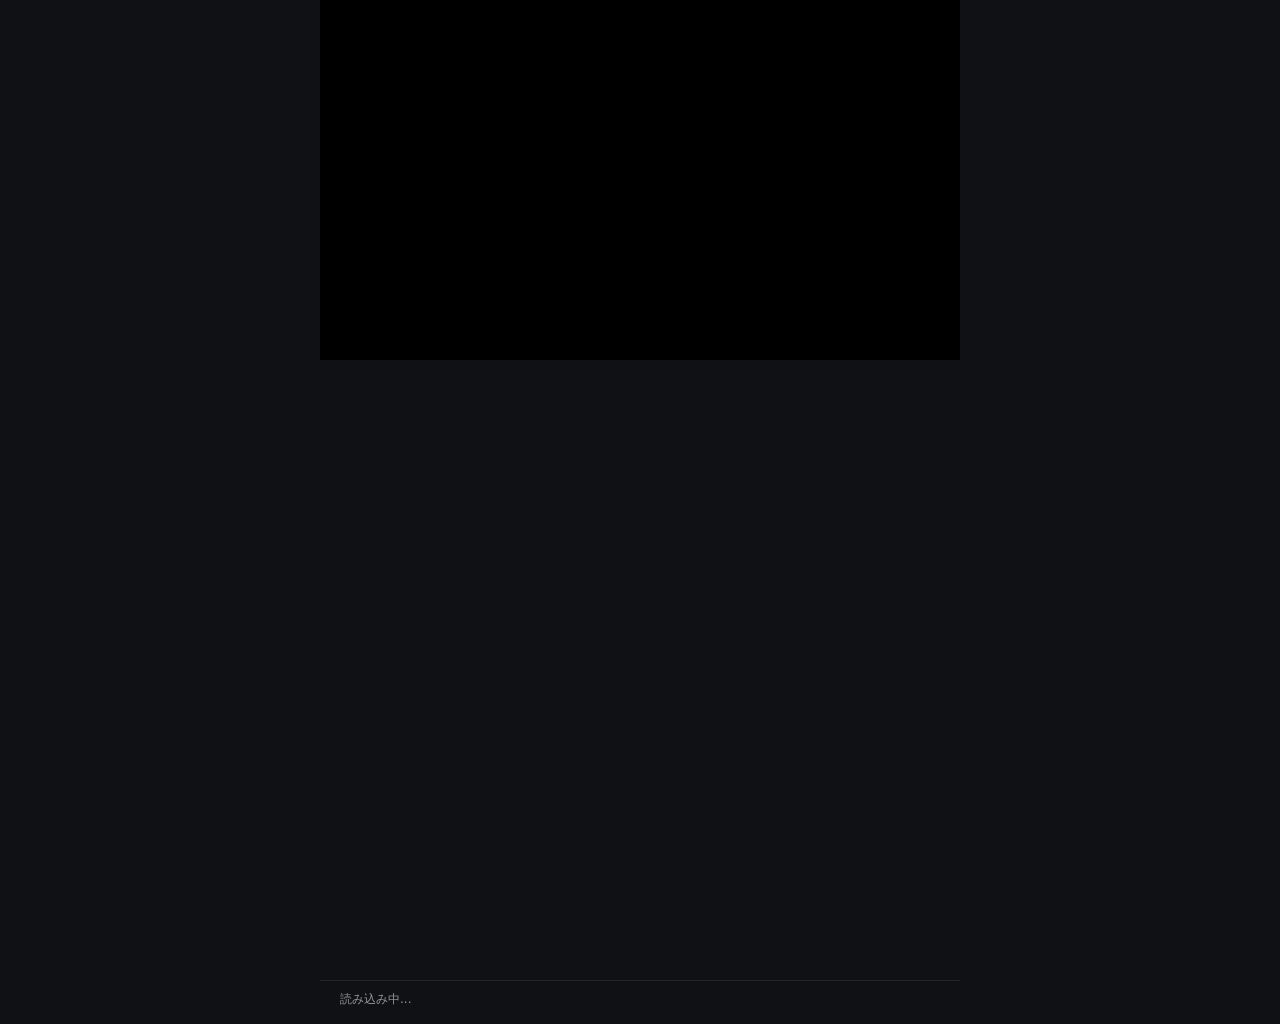
==== index.html @ e9386542 "Fix lyric scrolling" ====
<!DOCTYPE html>
<html lang="ja">
<head>
  <meta charset="UTF-8">
  <meta name="viewport" content="width=device-width, initial-scale=1.0">
  <title>re:Invent Reader</title>

  <style>
    * {
      box-sizing: border-box;
    }

    html,
    body {
      margin: 0;
      padding: 0;
      background: #101114;
      color: #ffffff;
      font-family:
        system-ui,
        -apple-system,
        BlinkMacSystemFont,
        "Segoe UI",
        sans-serif;
    }

    body {
      overflow-x: hidden;
    }

    .app {
      width: 100%;
      max-width: 640px;
      margin: 0 auto;
    }

    /* -------------------------
       YouTube
    ------------------------- */

    .video {
      width: 100%;
      aspect-ratio: 16 / 9;
      background: #000000;
      overflow: hidden;
    }

    #player {
      width: 100%;
      height: 100%;
    }

    /* -------------------------
       Lyrics
    ------------------------- */

    .lyrics {
      height: calc(100vh - 280px);
      min-height: 320px;

      overflow-y: auto;
      overflow-x: hidden;

      padding: 100px 20px;

      scroll-behavior: smooth;

      /*
       * ページそのもののスクロールを
       * 誘発しにくくする
       */
      overscroll-behavior: contain;

      /*
       * スマホでスクロールしたとき、
       * この領域を優先
       */
      touch-action: pan-y;
    }

    .line {
      display: block;

      width: 100%;

      margin: 0;
      padding: 14px 0;

      border: 0;
      outline: none;

      background: transparent;

      color: rgba(255, 255, 255, 0.28);

      text-align: left;

      font-size: 21px;
      line-height: 1.45;
      font-weight: 700;

      cursor: pointer;

      transition:
        color 0.2s ease,
        font-size 0.2s ease;
    }

    .line:hover {
      color: rgba(255, 255, 255, 0.55);
    }

    .line.near {
      color: rgba(255, 255, 255, 0.58);
    }

    .line.active {
      color: #ffffff;
      font-size: 29px;
    }

    /* -------------------------
       Status
    ------------------------- */

    .info {
      padding: 10px 20px 16px;

      border-top: 1px solid #24262b;

      color: #92959d;

      font-size: 12px;
    }

    /* -------------------------
       Smartphone
    ------------------------- */

    @media (max-width: 480px) {

      .lyrics {
        height: calc(100vh - 250px);
        min-height: 300px;

        padding: 100px 18px;
      }

      .line {
        font-size: 19px;
      }

      .line.active {
        font-size: 27px;
      }

      .info {
        padding-left: 18px;
        padding-right: 18px;
      }
    }
  </style>
</head>

<body>

  <div class="app">

    <!-- =========================
         YouTube Video
    ========================== -->

    <div class="video">
      <div id="player"></div>
    </div>


    <!-- =========================
         Lyrics
    ========================== -->

    <div id="lyrics" class="lyrics"></div>


    <!-- =========================
         Status
    ========================== -->

    <div id="info" class="info">
      読み込み中...
    </div>

  </div>


  <script>

    /* =========================================================
       Settings
    ========================================================= */

    const VIDEO_ID = "3Y1G9najGiI";


    /*
     * 仮のTranscript
     *
     * startだけを持つ。
     *
     * start = そのセンテンスの開始位置
     */

    const transcript = [

      {
        start: 32.4,
        text: "AWS is changing the way we build applications."
      },

      {
        start: 38.1,
        text: "And today, I'm excited to announce some major new capabilities."
      },

      {
        start: 44.9,
        text: "We're introducing a new generation of Amazon Bedrock models."
      },

      {
        start: 53.2,
        text: "These capabilities make it easier to build with generative AI."
      },

      {
        start: 61.8,
        text: "And this is just the beginning of what we can do together."
      },

      {
        start: 71.5,
        text: "Let me show you what this looks like in practice."
      }

    ];


    /* =========================================================
       Variables
    ========================================================= */

    let player = null;

    let currentIndex = -1;


    /* =========================================================
       現在再生中のセンテンスを取得
    ========================================================= */

    function getCurrentIndex(currentTime) {

      let index = 0;

      for (let i = 0; i < transcript.length; i++) {

        if (transcript[i].start <= currentTime) {
          index = i;
        } else {
          break;
        }

      }

      return index;
    }


    /* =========================================================
       センテンスを中央に表示する
       ★ ページ全体ではなくlyricsだけをスクロール
    ========================================================= */

    function centerLine(container, element) {

      if (!element) {
        return;
      }

      /*
       * containerの中で、
       * elementが中央になる位置を計算
       */

      const target =
        element.offsetTop -
        (container.clientHeight / 2) +
        (element.offsetHeight / 2);


      /*
       * スクロール可能な範囲を超えないようにする
       */

      const maxScroll =
        container.scrollHeight -
        container.clientHeight;


      const top =
        Math.max(
          0,
          Math.min(target, maxScroll)
        );


      /*
       * lyrics自身をスクロール
       *
       * scrollIntoView() は使わない。
       * これがページ全体が動く原因になるため。
       */

      container.scrollTo({
        top: top,
        behavior: "smooth"
      });

    }


    /* =========================================================
       Lyrics表示
    ========================================================= */

    function renderLyrics(index) {

      const container =
        document.getElementById("lyrics");


      /*
       * 一旦Lyricsを描画し直す
       */

      container.innerHTML = "";


      transcript.forEach((item, i) => {

        const button =
          document.createElement("button");


        button.type = "button";

        button.className = "line";


        /*
         * 現在のセンテンス
         */

        if (i === index) {

          button.classList.add("active");

        }


        /*
         * 現在の前後のセンテンス
         */

        else if (
          Math.abs(i - index) === 1
        ) {

          button.classList.add("near");

        }


        /*
         * 英文
         */

        button.textContent = item.text;


        /* -----------------------------------------------------
           センテンスクリック
        ----------------------------------------------------- */

        button.addEventListener("click", () => {

          if (!player) {
            return;
          }


          /*
           * そのセンテンスのstartへ戻る
           */

          player.seekTo(
            item.start,
            true
          );


          /*
           * 再生
           */

          player.playVideo();


          /*
           * 現在センテンスを更新
           */

          currentIndex = i;


          /*
           * 再描画
           */

          renderLyrics(i);

        });


        container.appendChild(button);

      });


      /*
       * 現在のセンテンスを取得
       */

      const active =
        container.querySelector(".active");


      /*
       * 現在センテンスを
       * Lyrics領域の中央へ
       */

      centerLine(
        container,
        active
      );


      /*
       * ステータス表示
       */

      document.getElementById("info").textContent =
        `Sentence ${index + 1} / ${transcript.length}`;

    }


    /* =========================================================
       YouTube API Ready
    ========================================================= */

    function onYouTubeIframeAPIReady() {

      player =
        new YT.Player(
          "player",
          {

            videoId: VIDEO_ID,

            playerVars: {

              /*
               * スマホのインライン再生
               */

              playsinline: 1,

              /*
               * 関連動画をなるべく限定
               */

              rel: 0

            },

            events: {

              onReady: () => {

                /*
                 * 最初のLyricsを表示
                 */

                currentIndex = 0;

                renderLyrics(0);


                /*
                 * 動画位置を定期的に確認
                 */

                setInterval(
                  updateCurrentSentence,
                  250
                );

              }

            }

          }
        );

    }


    /* =========================================================
       現在のセンテンスを更新
    ========================================================= */

    function updateCurrentSentence() {

      if (!player) {
        return;
      }


      /*
       * 再生中でなければ何もしない
       */

      if (
        player.getPlayerState() !==
        YT.PlayerState.PLAYING
      ) {

        return;

      }


      /*
       * YouTubeの現在位置
       */

      const currentTime =
        player.getCurrentTime();


      /*
       * 現在のセンテンス番号
       */

      const index =
        getCurrentIndex(currentTime);


      /*
       * センテンスが変わったときだけ
       * 再描画する
       */

      if (index !== currentIndex) {

        currentIndex = index;

        renderLyrics(index);

      }

    }


    /* =========================================================
       YouTube IFrame Player API読み込み
    ========================================================= */

    const script =
      document.createElement("script");


    script.src =
      "https://www.youtube.com/iframe_api";


    document.head.appendChild(script);

  </script>

</body>
</html>
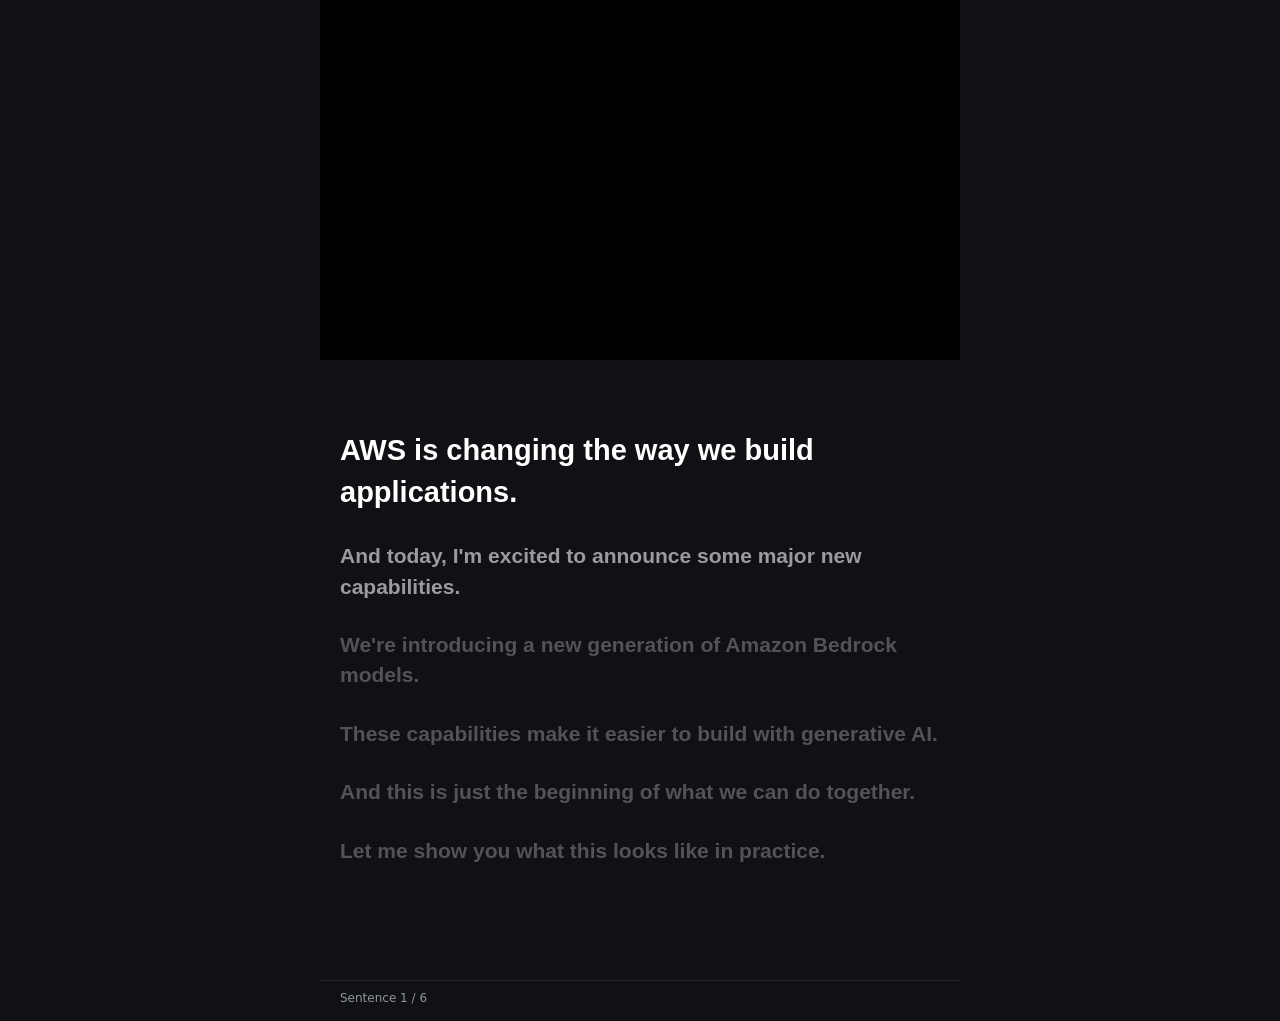
==== commit deb233bd: "Move transcript to external JSON" ====
--- a/index.html
+++ b/index.html
@@ -34,10 +34,6 @@
       margin: 0 auto;
     }
 
-    /* -------------------------
-       YouTube
-    ------------------------- */
-
     .video {
       width: 100%;
       aspect-ratio: 16 / 9;
@@ -50,57 +46,31 @@
       height: 100%;
     }
 
-    /* -------------------------
-       Lyrics
-    ------------------------- */
-
     .lyrics {
       height: calc(100vh - 280px);
       min-height: 320px;
-
       overflow-y: auto;
       overflow-x: hidden;
-
       padding: 100px 20px;
-
       scroll-behavior: smooth;
-
-      /*
-       * ページそのもののスクロールを
-       * 誘発しにくくする
-       */
       overscroll-behavior: contain;
-
-      /*
-       * スマホでスクロールしたとき、
-       * この領域を優先
-       */
       touch-action: pan-y;
     }
 
     .line {
       display: block;
-
       width: 100%;
-
       margin: 0;
       padding: 14px 0;
-
       border: 0;
       outline: none;
-
       background: transparent;
-
       color: rgba(255, 255, 255, 0.28);
-
       text-align: left;
-
       font-size: 21px;
       line-height: 1.45;
       font-weight: 700;
-
       cursor: pointer;
-
       transition:
         color 0.2s ease,
         font-size 0.2s ease;
@@ -119,30 +89,22 @@
       font-size: 29px;
     }
 
-    /* -------------------------
-       Status
-    ------------------------- */
-
     .info {
       padding: 10px 20px 16px;
-
       border-top: 1px solid #24262b;
-
       color: #92959d;
-
       font-size: 12px;
     }
 
-    /* -------------------------
-       Smartphone
-    ------------------------- */
+    .loading {
+      padding: 30px 20px;
+      color: #92959d;
+    }
 
     @media (max-width: 480px) {
-
       .lyrics {
         height: calc(100vh - 250px);
         min-height: 300px;
-
         padding: 100px 18px;
       }
 
@@ -166,25 +128,13 @@
 
   <div class="app">
 
-    <!-- =========================
-         YouTube Video
-    ========================== -->
-
     <div class="video">
       <div id="player"></div>
     </div>
 
-
-    <!-- =========================
-         Lyrics
-    ========================== -->
-
-    <div id="lyrics" class="lyrics"></div>
-
-
-    <!-- =========================
-         Status
-    ========================== -->
+    <div id="lyrics" class="lyrics">
+      <div class="loading">Transcriptを読み込んでいます...</div>
+    </div>
 
     <div id="info" class="info">
       読み込み中...
@@ -195,102 +145,113 @@
 
   <script>
 
-    /* =========================================================
-       Settings
-    ========================================================= */
-
     const VIDEO_ID = "3Y1G9najGiI";
 
-
-    /*
-     * 仮のTranscript
-     *
-     * startだけを持つ。
-     *
-     * start = そのセンテンスの開始位置
-     */
-
-    const transcript = [
-
-      {
-        start: 32.4,
-        text: "AWS is changing the way we build applications."
-      },
-
-      {
-        start: 38.1,
-        text: "And today, I'm excited to announce some major new capabilities."
-      },
-
-      {
-        start: 44.9,
-        text: "We're introducing a new generation of Amazon Bedrock models."
-      },
-
-      {
-        start: 53.2,
-        text: "These capabilities make it easier to build with generative AI."
-      },
-
-      {
-        start: 61.8,
-        text: "And this is just the beginning of what we can do together."
-      },
-
-      {
-        start: 71.5,
-        text: "Let me show you what this looks like in practice."
-      }
-
-    ];
-
-
-    /* =========================================================
-       Variables
-    ========================================================= */
-
+    let transcript = [];
     let player = null;
-
     let currentIndex = -1;
 
 
     /* =========================================================
-       現在再生中のセンテンスを取得
+       Transcript読み込み
+    ========================================================= */
+
+    async function loadTranscript() {
+
+      try {
+
+        const response =
+          await fetch("./transcript.json");
+
+        if (!response.ok) {
+          throw new Error(
+            `HTTP ${response.status}`
+          );
+        }
+
+        transcript =
+          await response.json();
+
+
+        if (!Array.isArray(transcript)) {
+          throw new Error(
+            "Transcript format is invalid."
+          );
+        }
+
+
+        if (transcript.length === 0) {
+          throw new Error(
+            "Transcript is empty."
+          );
+        }
+
+
+        renderLyrics(0);
+
+      } catch (error) {
+
+        console.error(error);
+
+        document.getElementById("lyrics").innerHTML =
+          `<div class="loading">
+            Transcriptの読み込みに失敗しました。
+          </div>`;
+
+        document.getElementById("info").textContent =
+          "Transcript error";
+
+      }
+
+    }
+
+
+    /* =========================================================
+       現在のセンテンスを取得
     ========================================================= */
 
     function getCurrentIndex(currentTime) {
 
       let index = 0;
 
-      for (let i = 0; i < transcript.length; i++) {
-
-        if (transcript[i].start <= currentTime) {
+      for (
+        let i = 0;
+        i < transcript.length;
+        i++
+      ) {
+
+        if (
+          transcript[i].start <= currentTime
+        ) {
+
           index = i;
+
         } else {
+
           break;
+
         }
 
       }
 
       return index;
-    }
-
-
-    /* =========================================================
-       センテンスを中央に表示する
-       ★ ページ全体ではなくlyricsだけをスクロール
-    ========================================================= */
-
-    function centerLine(container, element) {
+
+    }
+
+
+    /* =========================================================
+       Lyrics中央表示
+    ========================================================= */
+
+    function centerLine(
+      container,
+      element
+    ) {
 
       if (!element) {
         return;
       }
 
-      /*
-       * containerの中で、
-       * elementが中央になる位置を計算
-       */
 
       const target =
         element.offsetTop -
@@ -298,10 +259,6 @@
         (element.offsetHeight / 2);
 
 
-      /*
-       * スクロール可能な範囲を超えないようにする
-       */
-
       const maxScroll =
         container.scrollHeight -
         container.clientHeight;
@@ -310,27 +267,26 @@
       const top =
         Math.max(
           0,
-          Math.min(target, maxScroll)
+          Math.min(
+            target,
+            maxScroll
+          )
         );
 
 
-      /*
-       * lyrics自身をスクロール
-       *
-       * scrollIntoView() は使わない。
-       * これがページ全体が動く原因になるため。
-       */
-
       container.scrollTo({
+
         top: top,
+
         behavior: "smooth"
+
       });
 
     }
 
 
     /* =========================================================
-       Lyrics表示
+       Lyrics描画
     ========================================================= */
 
     function renderLyrics(index) {
@@ -339,116 +295,82 @@
         document.getElementById("lyrics");
 
 
-      /*
-       * 一旦Lyricsを描画し直す
-       */
-
       container.innerHTML = "";
 
 
-      transcript.forEach((item, i) => {
-
-        const button =
-          document.createElement("button");
-
-
-        button.type = "button";
-
-        button.className = "line";
-
-
-        /*
-         * 現在のセンテンス
-         */
-
-        if (i === index) {
-
-          button.classList.add("active");
+      transcript.forEach(
+        (item, i) => {
+
+          const button =
+            document.createElement("button");
+
+
+          button.type = "button";
+
+          button.className = "line";
+
+
+          if (i === index) {
+
+            button.classList.add(
+              "active"
+            );
+
+          }
+
+          else if (
+            Math.abs(i - index) === 1
+          ) {
+
+            button.classList.add(
+              "near"
+            );
+
+          }
+
+
+          button.textContent =
+            item.text;
+
+
+          button.addEventListener(
+            "click",
+            () => {
+
+              if (!player) {
+                return;
+              }
+
+
+              player.seekTo(
+                item.start,
+                true
+              );
+
+
+              player.playVideo();
+
+
+              currentIndex = i;
+
+
+              renderLyrics(i);
+
+            }
+          );
+
+
+          container.appendChild(button);
 
         }
-
-
-        /*
-         * 現在の前後のセンテンス
-         */
-
-        else if (
-          Math.abs(i - index) === 1
-        ) {
-
-          button.classList.add("near");
-
-        }
-
-
-        /*
-         * 英文
-         */
-
-        button.textContent = item.text;
-
-
-        /* -----------------------------------------------------
-           センテンスクリック
-        ----------------------------------------------------- */
-
-        button.addEventListener("click", () => {
-
-          if (!player) {
-            return;
-          }
-
-
-          /*
-           * そのセンテンスのstartへ戻る
-           */
-
-          player.seekTo(
-            item.start,
-            true
-          );
-
-
-          /*
-           * 再生
-           */
-
-          player.playVideo();
-
-
-          /*
-           * 現在センテンスを更新
-           */
-
-          currentIndex = i;
-
-
-          /*
-           * 再描画
-           */
-
-          renderLyrics(i);
-
-        });
-
-
-        container.appendChild(button);
-
-      });
-
-
-      /*
-       * 現在のセンテンスを取得
-       */
+      );
+
 
       const active =
-        container.querySelector(".active");
-
-
-      /*
-       * 現在センテンスを
-       * Lyrics領域の中央へ
-       */
+        container.querySelector(
+          ".active"
+        );
+
 
       centerLine(
         container,
@@ -456,11 +378,9 @@
       );
 
 
-      /*
-       * ステータス表示
-       */
-
-      document.getElementById("info").textContent =
+      document.getElementById(
+        "info"
+      ).textContent =
         `Sentence ${index + 1} / ${transcript.length}`;
 
     }
@@ -481,16 +401,8 @@
 
             playerVars: {
 
-              /*
-               * スマホのインライン再生
-               */
-
               playsinline: 1,
 
-              /*
-               * 関連動画をなるべく限定
-               */
-
               rel: 0
 
             },
@@ -499,18 +411,16 @@
 
               onReady: () => {
 
-                /*
-                 * 最初のLyricsを表示
-                 */
-
-                currentIndex = 0;
-
-                renderLyrics(0);
-
-
-                /*
-                 * 動画位置を定期的に確認
-                 */
+                if (
+                  transcript.length > 0
+                ) {
+
+                  currentIndex = 0;
+
+                  renderLyrics(0);
+
+                }
+
 
                 setInterval(
                   updateCurrentSentence,
@@ -528,7 +438,7 @@
 
 
     /* =========================================================
-       現在のセンテンスを更新
+       現在センテンス更新
     ========================================================= */
 
     function updateCurrentSentence() {
@@ -537,10 +447,6 @@
         return;
       }
 
-
-      /*
-       * 再生中でなければ何もしない
-       */
 
       if (
         player.getPlayerState() !==
@@ -552,28 +458,28 @@
       }
 
 
-      /*
-       * YouTubeの現在位置
-       */
+      if (
+        transcript.length === 0
+      ) {
+
+        return;
+
+      }
+
 
       const currentTime =
         player.getCurrentTime();
 
 
-      /*
-       * 現在のセンテンス番号
-       */
-
       const index =
-        getCurrentIndex(currentTime);
-
-
-      /*
-       * センテンスが変わったときだけ
-       * 再描画する
-       */
-
-      if (index !== currentIndex) {
+        getCurrentIndex(
+          currentTime
+        );
+
+
+      if (
+        index !== currentIndex
+      ) {
 
         currentIndex = index;
 
@@ -585,18 +491,29 @@
 
 
     /* =========================================================
-       YouTube IFrame Player API読み込み
+       初期化
+    ========================================================= */
+
+    loadTranscript();
+
+
+    /* =========================================================
+       YouTube IFrame API
     ========================================================= */
 
     const script =
-      document.createElement("script");
+      document.createElement(
+        "script"
+      );
 
 
     script.src =
       "https://www.youtube.com/iframe_api";
 
 
-    document.head.appendChild(script);
+    document.head.appendChild(
+      script
+    );
 
   </script>
 
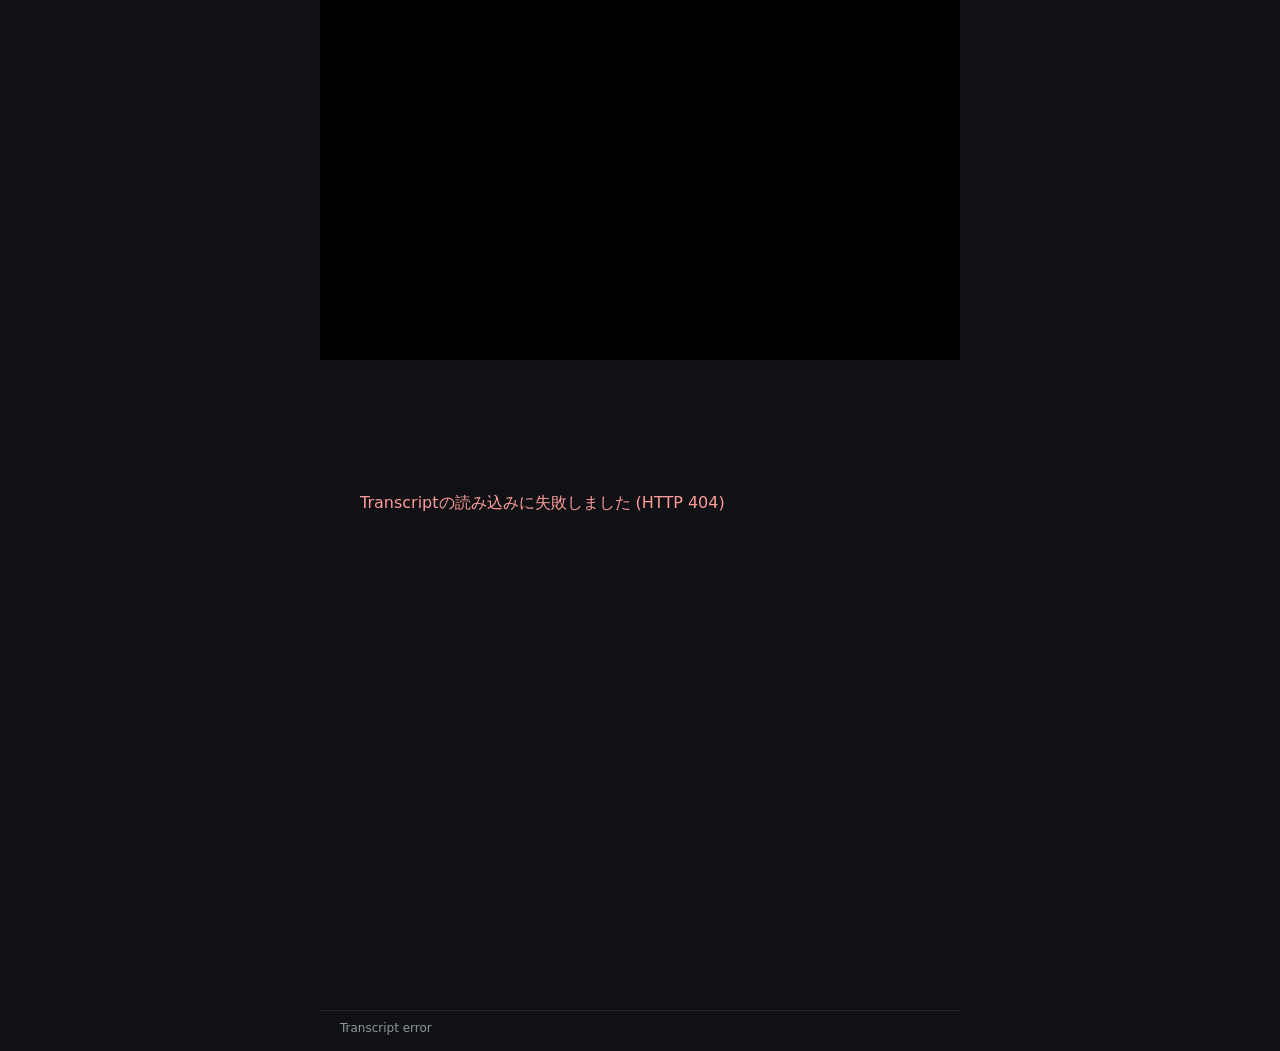
==== commit 2dd0d772: "Hide YouTube controls" ====
--- a/index.html
+++ b/index.html
@@ -6,27 +6,17 @@
   <title>re:Invent Reader</title>
 
   <style>
-    * {
-      box-sizing: border-box;
-    }
-
-    html,
-    body {
+    * { box-sizing: border-box; }
+
+    html, body {
       margin: 0;
       padding: 0;
       background: #101114;
-      color: #ffffff;
-      font-family:
-        system-ui,
-        -apple-system,
-        BlinkMacSystemFont,
-        "Segoe UI",
-        sans-serif;
-    }
-
-    body {
-      overflow-x: hidden;
-    }
+      color: #fff;
+      font-family: system-ui, -apple-system, BlinkMacSystemFont, "Segoe UI", sans-serif;
+    }
+
+    body { overflow-x: hidden; }
 
     .app {
       width: 100%;
@@ -37,7 +27,7 @@
     .video {
       width: 100%;
       aspect-ratio: 16 / 9;
-      background: #000000;
+      background: #000;
       overflow: hidden;
     }
 
@@ -47,7 +37,7 @@
     }
 
     .lyrics {
-      height: calc(100vh - 280px);
+      height: calc(100vh - 250px);
       min-height: 320px;
       overflow-y: auto;
       overflow-x: hidden;
@@ -67,17 +57,11 @@
       background: transparent;
       color: rgba(255, 255, 255, 0.28);
       text-align: left;
-      font-size: 21px;
+      font-size: 20px;
       line-height: 1.45;
       font-weight: 700;
       cursor: pointer;
-      transition:
-        color 0.2s ease,
-        font-size 0.2s ease;
-    }
-
-    .line:hover {
-      color: rgba(255, 255, 255, 0.55);
+      transition: color .2s ease, font-size .2s ease;
     }
 
     .line.near {
@@ -85,7 +69,7 @@
     }
 
     .line.active {
-      color: #ffffff;
+      color: #fff;
       font-size: 29px;
     }
 
@@ -96,25 +80,24 @@
       font-size: 12px;
     }
 
-    .loading {
+    .loading,
+    .error {
       padding: 30px 20px;
       color: #92959d;
-    }
+      line-height: 1.6;
+    }
+
+    .error { color: #ff9b9b; }
 
     @media (max-width: 480px) {
       .lyrics {
-        height: calc(100vh - 250px);
+        height: calc(100vh - 220px);
         min-height: 300px;
         padding: 100px 18px;
       }
 
-      .line {
-        font-size: 19px;
-      }
-
-      .line.active {
-        font-size: 27px;
-      }
+      .line { font-size: 19px; }
+      .line.active { font-size: 27px; }
 
       .info {
         padding-left: 18px;
@@ -125,9 +108,7 @@
 </head>
 
 <body>
-
   <div class="app">
-
     <div class="video">
       <div id="player"></div>
     </div>
@@ -139,383 +120,276 @@
     <div id="info" class="info">
       読み込み中...
     </div>
-
   </div>
 
-
   <script>
-
     const VIDEO_ID = "3Y1G9najGiI";
+    const VTT_URL = "./transcript.vtt";
 
     let transcript = [];
     let player = null;
     let currentIndex = -1;
-
-
-    /* =========================================================
-       Transcript読み込み
-    ========================================================= */
+    let updateTimer = null;
+
+    function vttTimeToSeconds(value) {
+      const parts = value.trim().split(":").map(Number);
+
+      if (parts.some(Number.isNaN)) {
+        return NaN;
+      }
+
+      if (parts.length === 3) {
+        return parts[0] * 3600 + parts[1] * 60 + parts[2];
+      }
+
+      if (parts.length === 2) {
+        return parts[0] * 60 + parts[1];
+      }
+
+      return NaN;
+    }
+
+    function decodeVttText(text) {
+      const temp = document.createElement("div");
+      temp.innerHTML = text;
+      return (temp.textContent || temp.innerText || "")
+        .replace(/\s+/g, " ")
+        .trim();
+    }
+
+    function parseVTT(vttText) {
+      const blocks = vttText
+        .replace(/\r\n/g, "\n")
+        .replace(/\r/g, "\n")
+        .split(/\n{2,}/);
+
+      const cues = [];
+
+      for (const block of blocks) {
+        const lines = block
+          .split("\n")
+          .map(line => line.trim())
+          .filter(Boolean);
+
+        const timeIndex = lines.findIndex(line => line.includes("-->"));
+
+        if (timeIndex === -1) {
+          continue;
+        }
+
+        const timeParts = lines[timeIndex].split(/\s+-->\s+/);
+
+        if (timeParts.length < 2) {
+          continue;
+        }
+
+        const start = vttTimeToSeconds(timeParts[0]);
+        const end = vttTimeToSeconds(timeParts[1].split(/\s+/)[0]);
+
+        if (!Number.isFinite(start) || !Number.isFinite(end)) {
+          continue;
+        }
+
+        const cueText = lines
+          .slice(timeIndex + 1)
+          .join(" ")
+          .trim();
+
+        if (!cueText) {
+          continue;
+        }
+
+        cues.push({
+          start,
+          end,
+          text: decodeVttText(cueText)
+        });
+      }
+
+      return cues.sort((a, b) => a.start - b.start);
+    }
 
     async function loadTranscript() {
-
       try {
-
-        const response =
-          await fetch("./transcript.json");
+        const response = await fetch(VTT_URL, { cache: "no-store" });
 
         if (!response.ok) {
-          throw new Error(
-            `HTTP ${response.status}`
-          );
-        }
-
-        transcript =
-          await response.json();
-
-
-        if (!Array.isArray(transcript)) {
-          throw new Error(
-            "Transcript format is invalid."
-          );
-        }
-
+          throw new Error(`Transcriptの読み込みに失敗しました (HTTP ${response.status})`);
+        }
+
+        const vttText = await response.text();
+        transcript = parseVTT(vttText);
 
         if (transcript.length === 0) {
-          throw new Error(
-            "Transcript is empty."
-          );
-        }
-
-
+          throw new Error("VTTから字幕を読み取れませんでした。");
+        }
+
+        currentIndex = 0;
         renderLyrics(0);
-
       } catch (error) {
-
         console.error(error);
 
         document.getElementById("lyrics").innerHTML =
-          `<div class="loading">
-            Transcriptの読み込みに失敗しました。
-          </div>`;
-
-        document.getElementById("info").textContent =
-          "Transcript error";
-
-      }
-
-    }
-
-
-    /* =========================================================
-       現在のセンテンスを取得
-    ========================================================= */
+          `<div class="error">${escapeHtml(error.message)}</div>`;
+
+        document.getElementById("info").textContent = "Transcript error";
+      }
+    }
+
+    function escapeHtml(value) {
+      return String(value)
+        .replaceAll("&", "&amp;")
+        .replaceAll("<", "&lt;")
+        .replaceAll(">", "&gt;")
+        .replaceAll('"', "&quot;")
+        .replaceAll("'", "&#039;");
+    }
 
     function getCurrentIndex(currentTime) {
-
-      let index = 0;
-
-      for (
-        let i = 0;
-        i < transcript.length;
-        i++
-      ) {
-
-        if (
-          transcript[i].start <= currentTime
-        ) {
-
-          index = i;
-
+      if (transcript.length === 0) {
+        return -1;
+      }
+
+      let left = 0;
+      let right = transcript.length - 1;
+      let answer = 0;
+
+      while (left <= right) {
+        const mid = Math.floor((left + right) / 2);
+
+        if (transcript[mid].start <= currentTime) {
+          answer = mid;
+          left = mid + 1;
         } else {
-
-          break;
-
-        }
-
-      }
-
-      return index;
-
-    }
-
-
-    /* =========================================================
-       Lyrics中央表示
-    ========================================================= */
-
-    function centerLine(
-      container,
-      element
-    ) {
-
+          right = mid - 1;
+        }
+      }
+
+      return answer;
+    }
+
+    function centerLine(container, element) {
       if (!element) {
         return;
       }
-
 
       const target =
         element.offsetTop -
         (container.clientHeight / 2) +
         (element.offsetHeight / 2);
 
-
       const maxScroll =
-        container.scrollHeight -
-        container.clientHeight;
-
-
-      const top =
-        Math.max(
-          0,
-          Math.min(
-            target,
-            maxScroll
-          )
-        );
-
+        Math.max(0, container.scrollHeight - container.clientHeight);
+
+      const top = Math.max(0, Math.min(target, maxScroll));
 
       container.scrollTo({
-
-        top: top,
-
+        top,
         behavior: "smooth"
-
       });
-
-    }
-
-
-    /* =========================================================
-       Lyrics描画
-    ========================================================= */
+    }
 
     function renderLyrics(index) {
-
-      const container =
-        document.getElementById("lyrics");
-
-
+      const container = document.getElementById("lyrics");
       container.innerHTML = "";
 
-
-      transcript.forEach(
-        (item, i) => {
-
-          const button =
-            document.createElement("button");
-
-
-          button.type = "button";
-
-          button.className = "line";
-
-
-          if (i === index) {
-
-            button.classList.add(
-              "active"
-            );
-
+      transcript.forEach((item, i) => {
+        const button = document.createElement("button");
+
+        button.type = "button";
+        button.className = "line";
+
+        if (i === index) {
+          button.classList.add("active");
+        } else if (Math.abs(i - index) === 1) {
+          button.classList.add("near");
+        }
+
+        button.textContent = item.text;
+
+        button.addEventListener("click", () => {
+          if (!player) {
+            return;
           }
 
-          else if (
-            Math.abs(i - index) === 1
-          ) {
-
-            button.classList.add(
-              "near"
-            );
-
+          player.seekTo(item.start, true);
+
+          currentIndex = i;
+          renderLyrics(i);
+        });
+
+        container.appendChild(button);
+      });
+
+      centerLine(container, container.querySelector(".active"));
+
+      const activeItem = transcript[index];
+
+      document.getElementById("info").textContent =
+        activeItem
+          ? `Cue ${index + 1} / ${transcript.length} · ${formatTime(activeItem.start)}`
+          : `Cue 0 / ${transcript.length}`;
+    }
+
+    function formatTime(seconds) {
+      const total = Math.max(0, Math.floor(seconds));
+      const hours = Math.floor(total / 3600);
+      const minutes = Math.floor((total % 3600) / 60);
+      const secs = total % 60;
+
+      if (hours > 0) {
+        return `${String(hours).padStart(2, "0")}:${String(minutes).padStart(2, "0")}:${String(secs).padStart(2, "0")}`;
+      }
+
+      return `${String(minutes).padStart(2, "0")}:${String(secs).padStart(2, "0")}`;
+    }
+
+    function updateCurrentCue() {
+      if (!player || transcript.length === 0) {
+        return;
+      }
+
+      if (player.getPlayerState() !== YT.PlayerState.PLAYING) {
+        return;
+      }
+
+      const currentTime = player.getCurrentTime();
+      const index = getCurrentIndex(currentTime);
+
+      if (index !== currentIndex && index >= 0) {
+        currentIndex = index;
+        renderLyrics(index);
+      }
+    }
+
+    function onYouTubeIframeAPIReady() {
+      player = new YT.Player("player", {
+        videoId: VIDEO_ID,
+        playerVars: {
+          playsinline: 1,
+          controls: 0,
+          rel: 0
+        },
+        events: {
+          onReady: () => {
+            if (transcript.length > 0) {
+              currentIndex = 0;
+              renderLyrics(0);
+            }
+
+            if (!updateTimer) {
+              updateTimer = setInterval(updateCurrentCue, 250);
+            }
           }
-
-
-          button.textContent =
-            item.text;
-
-
-          button.addEventListener(
-            "click",
-            () => {
-
-              if (!player) {
-                return;
-              }
-
-
-              player.seekTo(
-                item.start,
-                true
-              );
-
-
-              player.playVideo();
-
-
-              currentIndex = i;
-
-
-              renderLyrics(i);
-
-            }
-          );
-
-
-          container.appendChild(button);
-
-        }
-      );
-
-
-      const active =
-        container.querySelector(
-          ".active"
-        );
-
-
-      centerLine(
-        container,
-        active
-      );
-
-
-      document.getElementById(
-        "info"
-      ).textContent =
-        `Sentence ${index + 1} / ${transcript.length}`;
-
-    }
-
-
-    /* =========================================================
-       YouTube API Ready
-    ========================================================= */
-
-    function onYouTubeIframeAPIReady() {
-
-      player =
-        new YT.Player(
-          "player",
-          {
-
-            videoId: VIDEO_ID,
-
-            playerVars: {
-
-              playsinline: 1,
-
-              rel: 0
-
-            },
-
-            events: {
-
-              onReady: () => {
-
-                if (
-                  transcript.length > 0
-                ) {
-
-                  currentIndex = 0;
-
-                  renderLyrics(0);
-
-                }
-
-
-                setInterval(
-                  updateCurrentSentence,
-                  250
-                );
-
-              }
-
-            }
-
-          }
-        );
-
-    }
-
-
-    /* =========================================================
-       現在センテンス更新
-    ========================================================= */
-
-    function updateCurrentSentence() {
-
-      if (!player) {
-        return;
-      }
-
-
-      if (
-        player.getPlayerState() !==
-        YT.PlayerState.PLAYING
-      ) {
-
-        return;
-
-      }
-
-
-      if (
-        transcript.length === 0
-      ) {
-
-        return;
-
-      }
-
-
-      const currentTime =
-        player.getCurrentTime();
-
-
-      const index =
-        getCurrentIndex(
-          currentTime
-        );
-
-
-      if (
-        index !== currentIndex
-      ) {
-
-        currentIndex = index;
-
-        renderLyrics(index);
-
-      }
-
-    }
-
-
-    /* =========================================================
-       初期化
-    ========================================================= */
+        }
+      });
+    }
 
     loadTranscript();
 
-
-    /* =========================================================
-       YouTube IFrame API
-    ========================================================= */
-
-    const script =
-      document.createElement(
-        "script"
-      );
-
-
-    script.src =
-      "https://www.youtube.com/iframe_api";
-
-
-    document.head.appendChild(
-      script
-    );
-
+    const script = document.createElement("script");
+    script.src = "https://www.youtube.com/iframe_api";
+    document.head.appendChild(script);
   </script>
-
 </body>
-</html>+</html>
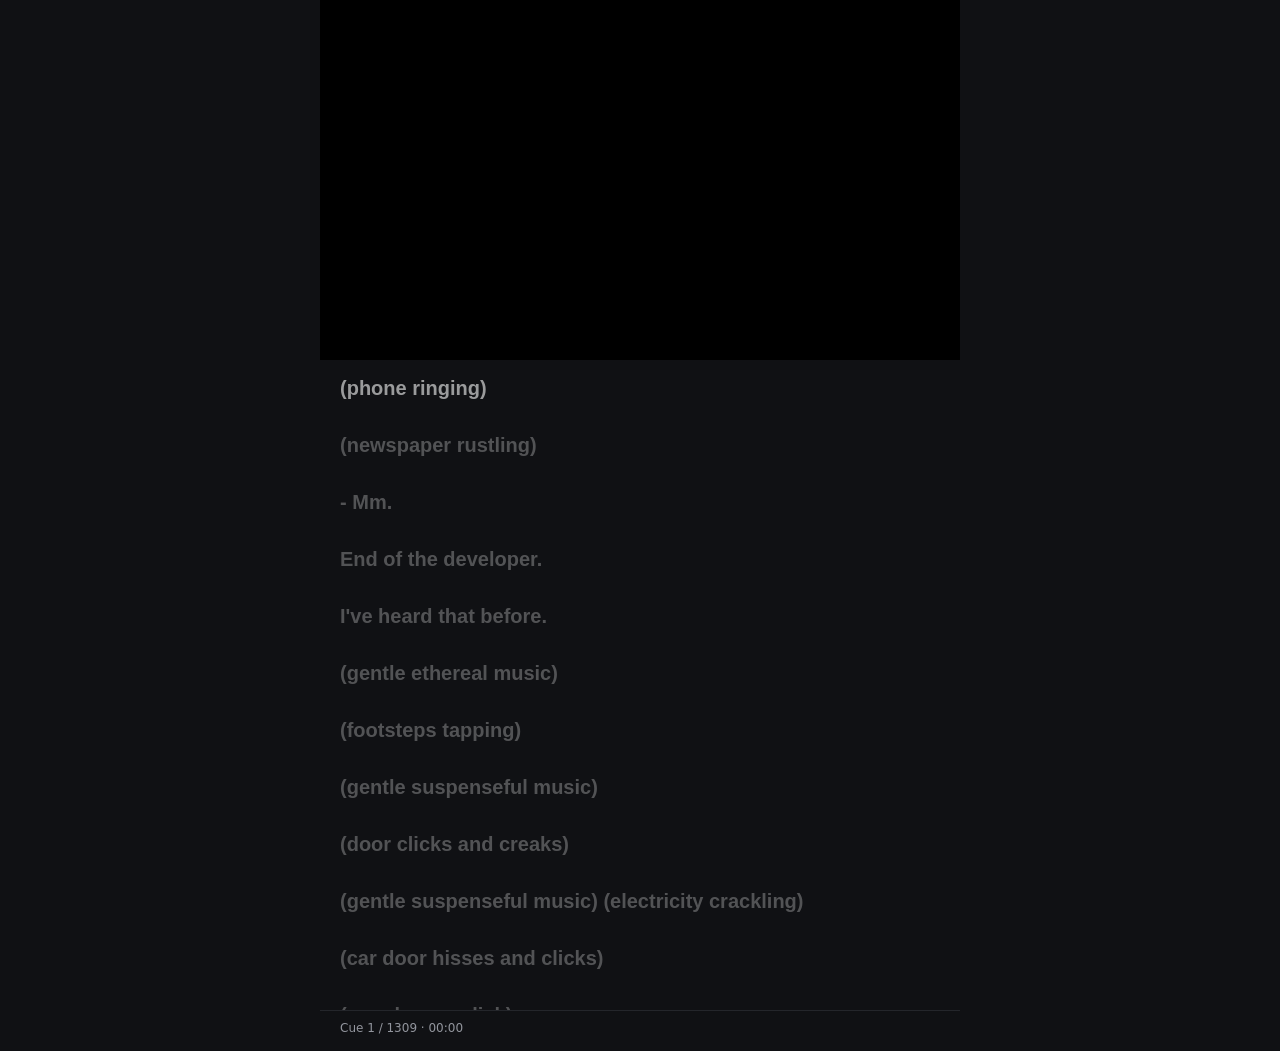
==== commit c90dc9a7: "Load transcript from JSON" ====
--- a/index.html
+++ b/index.html
@@ -124,7 +124,7 @@
 
   <script>
     const VIDEO_ID = "3Y1G9najGiI";
-    const VTT_URL = "./transcript.vtt";
+    const TRANSCRIPT_URL = "./transcript.json";
 
     let transcript = [];
     let player = null;
@@ -211,17 +211,33 @@
 
     async function loadTranscript() {
       try {
-        const response = await fetch(VTT_URL, { cache: "no-store" });
+        const response = await fetch(TRANSCRIPT_URL, { cache: "no-store" });
 
         if (!response.ok) {
           throw new Error(`Transcriptの読み込みに失敗しました (HTTP ${response.status})`);
         }
 
-        const vttText = await response.text();
-        transcript = parseVTT(vttText);
+        transcript = await response.json();
+
+        if (!Array.isArray(transcript) || transcript.length === 0) {
+          throw new Error("JSONから字幕を読み取れませんでした。");
+        }
+
+        transcript = transcript
+          .filter(item =>
+            item &&
+            Number.isFinite(Number(item.start)) &&
+            typeof item.text === "string" &&
+            item.text.trim() !== ""
+          )
+          .map(item => ({
+            start: Number(item.start),
+            text: item.text.trim()
+          }))
+          .sort((a, b) => a.start - b.start);
 
         if (transcript.length === 0) {
-          throw new Error("VTTから字幕を読み取れませんでした。");
+          throw new Error("有効な字幕データがありません。");
         }
 
         currentIndex = 0;
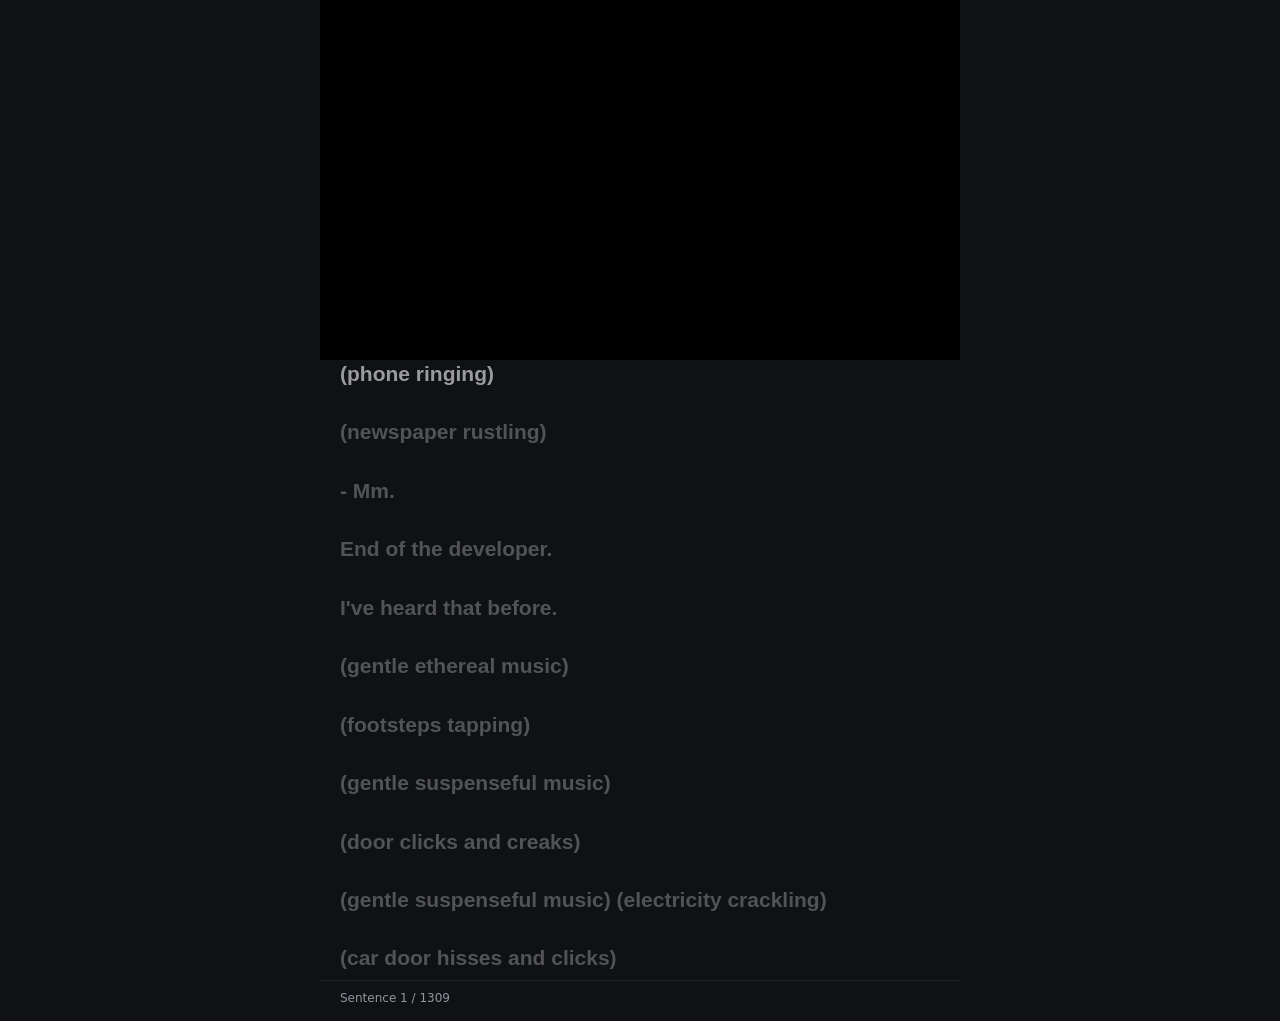
==== commit 938a75ec: "Restore YouTube controls" ====
--- a/index.html
+++ b/index.html
@@ -6,17 +6,27 @@
   <title>re:Invent Reader</title>
 
   <style>
-    * { box-sizing: border-box; }
-
-    html, body {
+    * {
+      box-sizing: border-box;
+    }
+
+    html,
+    body {
       margin: 0;
       padding: 0;
       background: #101114;
-      color: #fff;
-      font-family: system-ui, -apple-system, BlinkMacSystemFont, "Segoe UI", sans-serif;
-    }
-
-    body { overflow-x: hidden; }
+      color: #ffffff;
+      font-family:
+        system-ui,
+        -apple-system,
+        BlinkMacSystemFont,
+        "Segoe UI",
+        sans-serif;
+    }
+
+    body {
+      overflow-x: hidden;
+    }
 
     .app {
       width: 100%;
@@ -24,10 +34,12 @@
       margin: 0 auto;
     }
 
+    /* YouTube */
+
     .video {
       width: 100%;
       aspect-ratio: 16 / 9;
-      background: #000;
+      background: #000000;
       overflow: hidden;
     }
 
@@ -36,12 +48,17 @@
       height: 100%;
     }
 
+    /* Lyrics */
+
     .lyrics {
-      height: calc(100vh - 250px);
+      height: calc(100vh - 280px);
       min-height: 320px;
+
       overflow-y: auto;
       overflow-x: hidden;
+
       padding: 100px 20px;
+
       scroll-behavior: smooth;
       overscroll-behavior: contain;
       touch-action: pan-y;
@@ -52,16 +69,29 @@
       width: 100%;
       margin: 0;
       padding: 14px 0;
+
       border: 0;
       outline: none;
+
       background: transparent;
+
       color: rgba(255, 255, 255, 0.28);
+
       text-align: left;
-      font-size: 20px;
+
+      font-size: 21px;
       line-height: 1.45;
       font-weight: 700;
+
       cursor: pointer;
-      transition: color .2s ease, font-size .2s ease;
+
+      transition:
+        color 0.2s ease,
+        font-size 0.2s ease;
+    }
+
+    .line:hover {
+      color: rgba(255, 255, 255, 0.55);
     }
 
     .line.near {
@@ -69,35 +99,43 @@
     }
 
     .line.active {
-      color: #fff;
+      color: #ffffff;
       font-size: 29px;
     }
+
+    /* Status */
 
     .info {
       padding: 10px 20px 16px;
+
       border-top: 1px solid #24262b;
+
       color: #92959d;
+
       font-size: 12px;
     }
 
-    .loading,
-    .error {
+    .loading {
       padding: 30px 20px;
       color: #92959d;
-      line-height: 1.6;
-    }
-
-    .error { color: #ff9b9b; }
+    }
+
+    /* Smartphone */
 
     @media (max-width: 480px) {
       .lyrics {
-        height: calc(100vh - 220px);
+        height: calc(100vh - 250px);
         min-height: 300px;
         padding: 100px 18px;
       }
 
-      .line { font-size: 19px; }
-      .line.active { font-size: 27px; }
+      .line {
+        font-size: 19px;
+      }
+
+      .line.active {
+        font-size: 27px;
+      }
 
       .info {
         padding-left: 18px;
@@ -108,183 +146,139 @@
 </head>
 
 <body>
+
   <div class="app">
+
+    <!-- YouTube Video -->
     <div class="video">
       <div id="player"></div>
     </div>
 
+    <!-- Lyrics -->
     <div id="lyrics" class="lyrics">
-      <div class="loading">Transcriptを読み込んでいます...</div>
+      <div class="loading">
+        Transcriptを読み込んでいます...
+      </div>
     </div>
 
+    <!-- Status -->
     <div id="info" class="info">
       読み込み中...
     </div>
+
   </div>
 
+
   <script>
+
+    /* =========================================================
+       Settings
+    ========================================================= */
+
     const VIDEO_ID = "3Y1G9najGiI";
-    const TRANSCRIPT_URL = "./transcript.json";
 
     let transcript = [];
     let player = null;
     let currentIndex = -1;
-    let updateTimer = null;
-
-    function vttTimeToSeconds(value) {
-      const parts = value.trim().split(":").map(Number);
-
-      if (parts.some(Number.isNaN)) {
-        return NaN;
-      }
-
-      if (parts.length === 3) {
-        return parts[0] * 3600 + parts[1] * 60 + parts[2];
-      }
-
-      if (parts.length === 2) {
-        return parts[0] * 60 + parts[1];
-      }
-
-      return NaN;
-    }
-
-    function decodeVttText(text) {
-      const temp = document.createElement("div");
-      temp.innerHTML = text;
-      return (temp.textContent || temp.innerText || "")
-        .replace(/\s+/g, " ")
-        .trim();
-    }
-
-    function parseVTT(vttText) {
-      const blocks = vttText
-        .replace(/\r\n/g, "\n")
-        .replace(/\r/g, "\n")
-        .split(/\n{2,}/);
-
-      const cues = [];
-
-      for (const block of blocks) {
-        const lines = block
-          .split("\n")
-          .map(line => line.trim())
-          .filter(Boolean);
-
-        const timeIndex = lines.findIndex(line => line.includes("-->"));
-
-        if (timeIndex === -1) {
-          continue;
+
+
+    /* =========================================================
+       Transcript読み込み
+    ========================================================= */
+
+    async function loadTranscript() {
+
+      try {
+
+        const response =
+          await fetch("./transcript.json");
+
+        if (!response.ok) {
+          throw new Error(
+            `HTTP ${response.status}`
+          );
         }
 
-        const timeParts = lines[timeIndex].split(/\s+-->\s+/);
-
-        if (timeParts.length < 2) {
-          continue;
+        transcript =
+          await response.json();
+
+        if (!Array.isArray(transcript)) {
+          throw new Error(
+            "Transcript format is invalid."
+          );
         }
 
-        const start = vttTimeToSeconds(timeParts[0]);
-        const end = vttTimeToSeconds(timeParts[1].split(/\s+/)[0]);
-
-        if (!Number.isFinite(start) || !Number.isFinite(end)) {
-          continue;
+        if (transcript.length === 0) {
+          throw new Error(
+            "Transcript is empty."
+          );
         }
 
-        const cueText = lines
-          .slice(timeIndex + 1)
-          .join(" ")
-          .trim();
-
-        if (!cueText) {
-          continue;
+        renderLyrics(0);
+
+      } catch (error) {
+
+        console.error(error);
+
+        document.getElementById(
+          "lyrics"
+        ).innerHTML =
+          `<div class="loading">
+            Transcriptの読み込みに失敗しました。
+          </div>`;
+
+        document.getElementById(
+          "info"
+        ).textContent =
+          "Transcript error";
+
+      }
+
+    }
+
+
+    /* =========================================================
+       現在のセンテンスを取得
+    ========================================================= */
+
+    function getCurrentIndex(currentTime) {
+
+      let index = 0;
+
+      for (
+        let i = 0;
+        i < transcript.length;
+        i++
+      ) {
+
+        if (
+          transcript[i].start <= currentTime
+        ) {
+
+          index = i;
+
+        } else {
+
+          break;
+
         }
 
-        cues.push({
-          start,
-          end,
-          text: decodeVttText(cueText)
-        });
-      }
-
-      return cues.sort((a, b) => a.start - b.start);
-    }
-
-    async function loadTranscript() {
-      try {
-        const response = await fetch(TRANSCRIPT_URL, { cache: "no-store" });
-
-        if (!response.ok) {
-          throw new Error(`Transcriptの読み込みに失敗しました (HTTP ${response.status})`);
-        }
-
-        transcript = await response.json();
-
-        if (!Array.isArray(transcript) || transcript.length === 0) {
-          throw new Error("JSONから字幕を読み取れませんでした。");
-        }
-
-        transcript = transcript
-          .filter(item =>
-            item &&
-            Number.isFinite(Number(item.start)) &&
-            typeof item.text === "string" &&
-            item.text.trim() !== ""
-          )
-          .map(item => ({
-            start: Number(item.start),
-            text: item.text.trim()
-          }))
-          .sort((a, b) => a.start - b.start);
-
-        if (transcript.length === 0) {
-          throw new Error("有効な字幕データがありません。");
-        }
-
-        currentIndex = 0;
-        renderLyrics(0);
-      } catch (error) {
-        console.error(error);
-
-        document.getElementById("lyrics").innerHTML =
-          `<div class="error">${escapeHtml(error.message)}</div>`;
-
-        document.getElementById("info").textContent = "Transcript error";
-      }
-    }
-
-    function escapeHtml(value) {
-      return String(value)
-        .replaceAll("&", "&amp;")
-        .replaceAll("<", "&lt;")
-        .replaceAll(">", "&gt;")
-        .replaceAll('"', "&quot;")
-        .replaceAll("'", "&#039;");
-    }
-
-    function getCurrentIndex(currentTime) {
-      if (transcript.length === 0) {
-        return -1;
-      }
-
-      let left = 0;
-      let right = transcript.length - 1;
-      let answer = 0;
-
-      while (left <= right) {
-        const mid = Math.floor((left + right) / 2);
-
-        if (transcript[mid].start <= currentTime) {
-          answer = mid;
-          left = mid + 1;
-        } else {
-          right = mid - 1;
-        }
-      }
-
-      return answer;
-    }
-
-    function centerLine(container, element) {
+      }
+
+      return index;
+    }
+
+
+    /* =========================================================
+       Lyrics中央表示
+       ページ全体ではなくlyricsだけスクロール
+    ========================================================= */
+
+    function centerLine(
+      container,
+      element
+    ) {
+
       if (!element) {
         return;
       }
@@ -295,117 +289,332 @@
         (element.offsetHeight / 2);
 
       const maxScroll =
-        Math.max(0, container.scrollHeight - container.clientHeight);
-
-      const top = Math.max(0, Math.min(target, maxScroll));
+        container.scrollHeight -
+        container.clientHeight;
+
+      const top =
+        Math.max(
+          0,
+          Math.min(
+            target,
+            maxScroll
+          )
+        );
 
       container.scrollTo({
-        top,
+        top: top,
         behavior: "smooth"
       });
-    }
+
+    }
+
+
+    /* =========================================================
+       Lyrics描画
+    ========================================================= */
 
     function renderLyrics(index) {
-      const container = document.getElementById("lyrics");
+
+      const container =
+        document.getElementById(
+          "lyrics"
+        );
+
       container.innerHTML = "";
 
-      transcript.forEach((item, i) => {
-        const button = document.createElement("button");
-
-        button.type = "button";
-        button.className = "line";
-
-        if (i === index) {
-          button.classList.add("active");
-        } else if (Math.abs(i - index) === 1) {
-          button.classList.add("near");
+
+      transcript.forEach(
+        (item, i) => {
+
+          const button =
+            document.createElement(
+              "button"
+            );
+
+          button.type = "button";
+
+          button.className = "line";
+
+
+          /* 現在のセンテンス */
+
+          if (i === index) {
+
+            button.classList.add(
+              "active"
+            );
+
+          }
+
+
+          /* 前後のセンテンス */
+
+          else if (
+            Math.abs(i - index) === 1
+          ) {
+
+            button.classList.add(
+              "near"
+            );
+
+          }
+
+
+          /* 英文 */
+
+          button.textContent =
+            item.text;
+
+
+          /* ---------------------------------------------------
+             センテンスクリック
+          --------------------------------------------------- */
+
+          button.addEventListener(
+            "click",
+            () => {
+
+              if (!player) {
+                return;
+              }
+
+
+              /*
+               * そのセンテンスのstartへ移動
+               */
+
+              player.seekTo(
+                item.start,
+                true
+              );
+
+
+              /*
+               * 移動後に再生
+               */
+
+              player.playVideo();
+
+
+              /*
+               * 現在センテンスを更新
+               */
+
+              currentIndex = i;
+
+
+              /*
+               * Lyricsを再描画
+               */
+
+              renderLyrics(i);
+
+            }
+          );
+
+
+          container.appendChild(
+            button
+          );
+
         }
-
-        button.textContent = item.text;
-
-        button.addEventListener("click", () => {
-          if (!player) {
-            return;
+      );
+
+
+      /*
+       * 現在のセンテンス
+       */
+
+      const active =
+        container.querySelector(
+          ".active"
+        );
+
+
+      /*
+       * Lyrics欄だけスクロール
+       */
+
+      centerLine(
+        container,
+        active
+      );
+
+
+      /*
+       * ステータス
+       */
+
+      document.getElementById(
+        "info"
+      ).textContent =
+        `Sentence ${index + 1} / ${transcript.length}`;
+
+    }
+
+
+    /* =========================================================
+       YouTube API Ready
+    ========================================================= */
+
+    function onYouTubeIframeAPIReady() {
+
+      player =
+        new YT.Player(
+          "player",
+          {
+
+            videoId: VIDEO_ID,
+
+            playerVars: {
+
+              /*
+               * スマホではインライン再生
+               */
+
+              playsinline: 1,
+
+              /*
+               * YouTubeの通常UIを使用
+               */
+
+              rel: 0
+
+            },
+
+            events: {
+
+              onReady: () => {
+
+                if (
+                  transcript.length > 0
+                ) {
+
+                  currentIndex = 0;
+
+                  renderLyrics(0);
+
+                }
+
+
+                /*
+                 * 250msごとに現在位置を確認
+                 */
+
+                setInterval(
+                  updateCurrentSentence,
+                  250
+                );
+
+              }
+
+            }
+
           }
-
-          player.seekTo(item.start, true);
-
-          currentIndex = i;
-          renderLyrics(i);
-        });
-
-        container.appendChild(button);
-      });
-
-      centerLine(container, container.querySelector(".active"));
-
-      const activeItem = transcript[index];
-
-      document.getElementById("info").textContent =
-        activeItem
-          ? `Cue ${index + 1} / ${transcript.length} · ${formatTime(activeItem.start)}`
-          : `Cue 0 / ${transcript.length}`;
-    }
-
-    function formatTime(seconds) {
-      const total = Math.max(0, Math.floor(seconds));
-      const hours = Math.floor(total / 3600);
-      const minutes = Math.floor((total % 3600) / 60);
-      const secs = total % 60;
-
-      if (hours > 0) {
-        return `${String(hours).padStart(2, "0")}:${String(minutes).padStart(2, "0")}:${String(secs).padStart(2, "0")}`;
-      }
-
-      return `${String(minutes).padStart(2, "0")}:${String(secs).padStart(2, "0")}`;
-    }
-
-    function updateCurrentCue() {
-      if (!player || transcript.length === 0) {
+        );
+
+    }
+
+
+    /* =========================================================
+       現在センテンス更新
+    ========================================================= */
+
+    function updateCurrentSentence() {
+
+      if (!player) {
         return;
       }
 
-      if (player.getPlayerState() !== YT.PlayerState.PLAYING) {
+
+      /*
+       * 再生中でなければ何もしない
+       */
+
+      if (
+        player.getPlayerState() !==
+        YT.PlayerState.PLAYING
+      ) {
+
         return;
-      }
-
-      const currentTime = player.getCurrentTime();
-      const index = getCurrentIndex(currentTime);
-
-      if (index !== currentIndex && index >= 0) {
+
+      }
+
+
+      /*
+       * Transcriptがなければ何もしない
+       */
+
+      if (
+        transcript.length === 0
+      ) {
+
+        return;
+
+      }
+
+
+      /*
+       * YouTubeの現在位置
+       */
+
+      const currentTime =
+        player.getCurrentTime();
+
+
+      /*
+       * 現在センテンス
+
+       * startだけを使って判定する
+       */
+
+      const index =
+        getCurrentIndex(
+          currentTime
+        );
+
+
+      /*
+       * センテンスが変わったときだけ更新
+       */
+
+      if (
+        index !== currentIndex
+      ) {
+
         currentIndex = index;
+
         renderLyrics(index);
-      }
-    }
-
-    function onYouTubeIframeAPIReady() {
-      player = new YT.Player("player", {
-        videoId: VIDEO_ID,
-        playerVars: {
-          playsinline: 1,
-          controls: 0,
-          rel: 0
-        },
-        events: {
-          onReady: () => {
-            if (transcript.length > 0) {
-              currentIndex = 0;
-              renderLyrics(0);
-            }
-
-            if (!updateTimer) {
-              updateTimer = setInterval(updateCurrentCue, 250);
-            }
-          }
-        }
-      });
-    }
+
+      }
+
+    }
+
+
+    /* =========================================================
+       初期化
+    ========================================================= */
 
     loadTranscript();
 
-    const script = document.createElement("script");
-    script.src = "https://www.youtube.com/iframe_api";
-    document.head.appendChild(script);
+
+    /* =========================================================
+       YouTube IFrame Player API
+    ========================================================= */
+
+    const script =
+      document.createElement(
+        "script"
+      );
+
+    script.src =
+      "https://www.youtube.com/iframe_api";
+
+    document.head.appendChild(
+      script
+    );
+
   </script>
+
 </body>
-</html>
+</html>
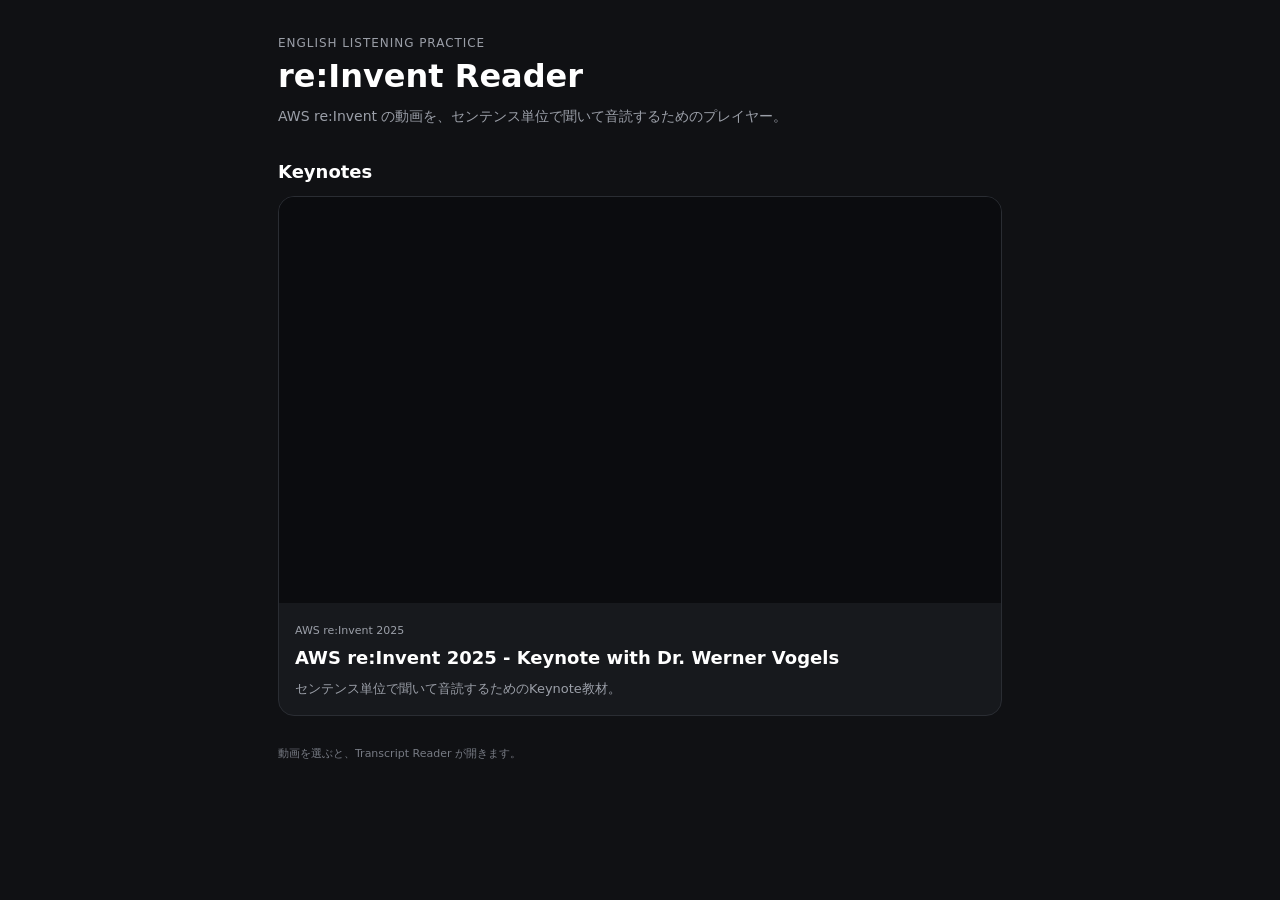
==== commit 0160c7d9: "Add top page and multi-video support" ====
--- a/index.html
+++ b/index.html
@@ -4,617 +4,109 @@
   <meta charset="UTF-8">
   <meta name="viewport" content="width=device-width, initial-scale=1.0">
   <title>re:Invent Reader</title>
-
   <style>
-    * {
-      box-sizing: border-box;
+    * { box-sizing: border-box; }
+    :root {
+      --bg: #101114;
+      --panel: #17191d;
+      --panel2: #1d2025;
+      --text: #fff;
+      --muted: #9b9fa8;
+      --border: #2a2d33;
+      --accent: #8ab4ff;
     }
-
-    html,
-    body {
-      margin: 0;
-      padding: 0;
-      background: #101114;
-      color: #ffffff;
-      font-family:
-        system-ui,
-        -apple-system,
-        BlinkMacSystemFont,
-        "Segoe UI",
-        sans-serif;
-    }
-
-    body {
-      overflow-x: hidden;
-    }
-
-    .app {
-      width: 100%;
-      max-width: 640px;
-      margin: 0 auto;
-    }
-
-    /* YouTube */
-
-    .video {
-      width: 100%;
-      aspect-ratio: 16 / 9;
-      background: #000000;
-      overflow: hidden;
-    }
-
-    #player {
-      width: 100%;
-      height: 100%;
-    }
-
-    /* Lyrics */
-
-    .lyrics {
-      height: calc(100vh - 280px);
-      min-height: 320px;
-
-      overflow-y: auto;
-      overflow-x: hidden;
-
-      padding: 100px 20px;
-
-      scroll-behavior: smooth;
-      overscroll-behavior: contain;
-      touch-action: pan-y;
-    }
-
-    .line {
-      display: block;
-      width: 100%;
-      margin: 0;
-      padding: 14px 0;
-
-      border: 0;
-      outline: none;
-
-      background: transparent;
-
-      color: rgba(255, 255, 255, 0.28);
-
-      text-align: left;
-
-      font-size: 21px;
-      line-height: 1.45;
-      font-weight: 700;
-
-      cursor: pointer;
-
-      transition:
-        color 0.2s ease,
-        font-size 0.2s ease;
-    }
-
-    .line:hover {
-      color: rgba(255, 255, 255, 0.55);
-    }
-
-    .line.near {
-      color: rgba(255, 255, 255, 0.58);
-    }
-
-    .line.active {
-      color: #ffffff;
-      font-size: 29px;
-    }
-
-    /* Status */
-
-    .info {
-      padding: 10px 20px 16px;
-
-      border-top: 1px solid #24262b;
-
-      color: #92959d;
-
-      font-size: 12px;
-    }
-
-    .loading {
-      padding: 30px 20px;
-      color: #92959d;
-    }
-
-    /* Smartphone */
-
+    html, body { margin: 0; padding: 0; background: var(--bg); color: var(--text); font-family: system-ui, -apple-system, BlinkMacSystemFont, "Segoe UI", sans-serif; }
+    body { min-height: 100vh; }
+    .app { width: 100%; max-width: 760px; margin: 0 auto; padding: 36px 18px 56px; }
+    .brand { margin-bottom: 34px; }
+    .eyebrow { color: var(--muted); font-size: 12px; letter-spacing: .08em; text-transform: uppercase; }
+    h1 { font-size: 32px; line-height: 1.15; margin: 8px 0 10px; }
+    .subtitle { margin: 0; color: var(--muted); font-size: 14px; line-height: 1.6; }
+    .section-title { font-size: 18px; margin: 0 0 14px; }
+    .grid { display: grid; gap: 14px; }
+    .card { display: block; text-decoration: none; color: inherit; background: var(--panel); border: 1px solid var(--border); border-radius: 16px; overflow: hidden; transition: transform .15s ease, border-color .15s ease, background .15s ease; }
+    .card:hover { transform: translateY(-1px); border-color: #3a3e46; background: var(--panel2); }
+    .thumb { aspect-ratio: 16 / 9; background: #0b0c0f center / cover no-repeat; }
+    .card-body { padding: 16px; }
+    .tag { display: inline-block; color: var(--muted); font-size: 11px; margin-bottom: 8px; }
+    .title { font-size: 18px; line-height: 1.4; font-weight: 700; }
+    .desc { margin-top: 8px; font-size: 13px; color: var(--muted); line-height: 1.55; }
+    .empty { padding: 24px; border: 1px dashed var(--border); border-radius: 14px; color: var(--muted); }
+    .footer { margin-top: 30px; color: #777b84; font-size: 11px; }
     @media (max-width: 480px) {
-      .lyrics {
-        height: calc(100vh - 250px);
-        min-height: 300px;
-        padding: 100px 18px;
-      }
-
-      .line {
-        font-size: 19px;
-      }
-
-      .line.active {
-        font-size: 27px;
-      }
-
-      .info {
-        padding-left: 18px;
-        padding-right: 18px;
-      }
+      .app { padding: 26px 14px 42px; }
+      h1 { font-size: 28px; }
+      .title { font-size: 17px; }
     }
   </style>
 </head>
+<body>
+  <main class="app">
+    <section class="brand">
+      <div class="eyebrow">English Listening Practice</div>
+      <h1>re:Invent Reader</h1>
+      <p class="subtitle">AWS re:Invent の動画を、センテンス単位で聞いて音読するためのプレイヤー。</p>
+    </section>
 
-<body>
+    <section>
+      <h2 class="section-title">Keynotes</h2>
+      <div id="videoList" class="grid">
+        <div class="empty">動画一覧を読み込んでいます...</div>
+      </div>
+    </section>
 
-  <div class="app">
-
-    <!-- YouTube Video -->
-    <div class="video">
-      <div id="player"></div>
-    </div>
-
-    <!-- Lyrics -->
-    <div id="lyrics" class="lyrics">
-      <div class="loading">
-        Transcriptを読み込んでいます...
-      </div>
-    </div>
-
-    <!-- Status -->
-    <div id="info" class="info">
-      読み込み中...
-    </div>
-
-  </div>
-
+    <div class="footer">動画を選ぶと、Transcript Reader が開きます。</div>
+  </main>
 
   <script>
+    async function loadVideos() {
+      const list = document.getElementById('videoList');
+      try {
+        const response = await fetch('./videos.json', { cache: 'no-store' });
+        if (!response.ok) throw new Error(`HTTP ${response.status}`);
+        const videos = await response.json();
+        if (!Array.isArray(videos) || videos.length === 0) {
+          list.innerHTML = '<div class="empty">動画が登録されていません。</div>';
+          return;
+        }
+        list.innerHTML = '';
+        for (const video of videos) {
+          const card = document.createElement('a');
+          card.className = 'card';
+          card.href = `reader.html?video=${encodeURIComponent(video.key)}`;
 
-    /* =========================================================
-       Settings
-    ========================================================= */
+          const thumb = document.createElement('div');
+          thumb.className = 'thumb';
+          thumb.style.backgroundImage = `url("https://i.ytimg.com/vi/${encodeURIComponent(video.id)}/hqdefault.jpg")`;
 
-    const VIDEO_ID = "3Y1G9najGiI";
+          const body = document.createElement('div');
+          body.className = 'card-body';
 
-    let transcript = [];
-    let player = null;
-    let currentIndex = -1;
+          const tag = document.createElement('div');
+          tag.className = 'tag';
+          tag.textContent = video.category || 'AWS re:Invent';
 
+          const title = document.createElement('div');
+          title.className = 'title';
+          title.textContent = video.title;
 
-    /* =========================================================
-       Transcript読み込み
-    ========================================================= */
-
-    async function loadTranscript() {
-
-      try {
-
-        const response =
-          await fetch("./transcript.json");
-
-        if (!response.ok) {
-          throw new Error(
-            `HTTP ${response.status}`
-          );
-        }
-
-        transcript =
-          await response.json();
-
-        if (!Array.isArray(transcript)) {
-          throw new Error(
-            "Transcript format is invalid."
-          );
-        }
-
-        if (transcript.length === 0) {
-          throw new Error(
-            "Transcript is empty."
-          );
-        }
-
-        renderLyrics(0);
-
-      } catch (error) {
-
-        console.error(error);
-
-        document.getElementById(
-          "lyrics"
-        ).innerHTML =
-          `<div class="loading">
-            Transcriptの読み込みに失敗しました。
-          </div>`;
-
-        document.getElementById(
-          "info"
-        ).textContent =
-          "Transcript error";
-
-      }
-
-    }
-
-
-    /* =========================================================
-       現在のセンテンスを取得
-    ========================================================= */
-
-    function getCurrentIndex(currentTime) {
-
-      let index = 0;
-
-      for (
-        let i = 0;
-        i < transcript.length;
-        i++
-      ) {
-
-        if (
-          transcript[i].start <= currentTime
-        ) {
-
-          index = i;
-
-        } else {
-
-          break;
-
-        }
-
-      }
-
-      return index;
-    }
-
-
-    /* =========================================================
-       Lyrics中央表示
-       ページ全体ではなくlyricsだけスクロール
-    ========================================================= */
-
-    function centerLine(
-      container,
-      element
-    ) {
-
-      if (!element) {
-        return;
-      }
-
-      const target =
-        element.offsetTop -
-        (container.clientHeight / 2) +
-        (element.offsetHeight / 2);
-
-      const maxScroll =
-        container.scrollHeight -
-        container.clientHeight;
-
-      const top =
-        Math.max(
-          0,
-          Math.min(
-            target,
-            maxScroll
-          )
-        );
-
-      container.scrollTo({
-        top: top,
-        behavior: "smooth"
-      });
-
-    }
-
-
-    /* =========================================================
-       Lyrics描画
-    ========================================================= */
-
-    function renderLyrics(index) {
-
-      const container =
-        document.getElementById(
-          "lyrics"
-        );
-
-      container.innerHTML = "";
-
-
-      transcript.forEach(
-        (item, i) => {
-
-          const button =
-            document.createElement(
-              "button"
-            );
-
-          button.type = "button";
-
-          button.className = "line";
-
-
-          /* 現在のセンテンス */
-
-          if (i === index) {
-
-            button.classList.add(
-              "active"
-            );
-
+          body.append(tag, title);
+          if (video.description) {
+            const desc = document.createElement('div');
+            desc.className = 'desc';
+            desc.textContent = video.description;
+            body.appendChild(desc);
           }
 
-
-          /* 前後のセンテンス */
-
-          else if (
-            Math.abs(i - index) === 1
-          ) {
-
-            button.classList.add(
-              "near"
-            );
-
-          }
-
-
-          /* 英文 */
-
-          button.textContent =
-            item.text;
-
-
-          /* ---------------------------------------------------
-             センテンスクリック
-          --------------------------------------------------- */
-
-          button.addEventListener(
-            "click",
-            () => {
-
-              if (!player) {
-                return;
-              }
-
-
-              /*
-               * そのセンテンスのstartへ移動
-               */
-
-              player.seekTo(
-                item.start,
-                true
-              );
-
-
-              /*
-               * 移動後に再生
-               */
-
-              player.playVideo();
-
-
-              /*
-               * 現在センテンスを更新
-               */
-
-              currentIndex = i;
-
-
-              /*
-               * Lyricsを再描画
-               */
-
-              renderLyrics(i);
-
-            }
-          );
-
-
-          container.appendChild(
-            button
-          );
-
+          card.append(thumb, body);
+          list.appendChild(card);
         }
-      );
-
-
-      /*
-       * 現在のセンテンス
-       */
-
-      const active =
-        container.querySelector(
-          ".active"
-        );
-
-
-      /*
-       * Lyrics欄だけスクロール
-       */
-
-      centerLine(
-        container,
-        active
-      );
-
-
-      /*
-       * ステータス
-       */
-
-      document.getElementById(
-        "info"
-      ).textContent =
-        `Sentence ${index + 1} / ${transcript.length}`;
-
+      } catch (error) {
+        console.error(error);
+        list.innerHTML = '<div class="empty">動画一覧の読み込みに失敗しました。</div>';
+      }
     }
-
-
-    /* =========================================================
-       YouTube API Ready
-    ========================================================= */
-
-    function onYouTubeIframeAPIReady() {
-
-      player =
-        new YT.Player(
-          "player",
-          {
-
-            videoId: VIDEO_ID,
-
-            playerVars: {
-
-              /*
-               * スマホではインライン再生
-               */
-
-              playsinline: 1,
-
-              /*
-               * YouTubeの通常UIを使用
-               */
-
-              rel: 0
-
-            },
-
-            events: {
-
-              onReady: () => {
-
-                if (
-                  transcript.length > 0
-                ) {
-
-                  currentIndex = 0;
-
-                  renderLyrics(0);
-
-                }
-
-
-                /*
-                 * 250msごとに現在位置を確認
-                 */
-
-                setInterval(
-                  updateCurrentSentence,
-                  250
-                );
-
-              }
-
-            }
-
-          }
-        );
-
-    }
-
-
-    /* =========================================================
-       現在センテンス更新
-    ========================================================= */
-
-    function updateCurrentSentence() {
-
-      if (!player) {
-        return;
-      }
-
-
-      /*
-       * 再生中でなければ何もしない
-       */
-
-      if (
-        player.getPlayerState() !==
-        YT.PlayerState.PLAYING
-      ) {
-
-        return;
-
-      }
-
-
-      /*
-       * Transcriptがなければ何もしない
-       */
-
-      if (
-        transcript.length === 0
-      ) {
-
-        return;
-
-      }
-
-
-      /*
-       * YouTubeの現在位置
-       */
-
-      const currentTime =
-        player.getCurrentTime();
-
-
-      /*
-       * 現在センテンス
-
-       * startだけを使って判定する
-       */
-
-      const index =
-        getCurrentIndex(
-          currentTime
-        );
-
-
-      /*
-       * センテンスが変わったときだけ更新
-       */
-
-      if (
-        index !== currentIndex
-      ) {
-
-        currentIndex = index;
-
-        renderLyrics(index);
-
-      }
-
-    }
-
-
-    /* =========================================================
-       初期化
-    ========================================================= */
-
-    loadTranscript();
-
-
-    /* =========================================================
-       YouTube IFrame Player API
-    ========================================================= */
-
-    const script =
-      document.createElement(
-        "script"
-      );
-
-    script.src =
-      "https://www.youtube.com/iframe_api";
-
-    document.head.appendChild(
-      script
-    );
-
+    loadVideos();
   </script>
-
 </body>
-</html>+</html>
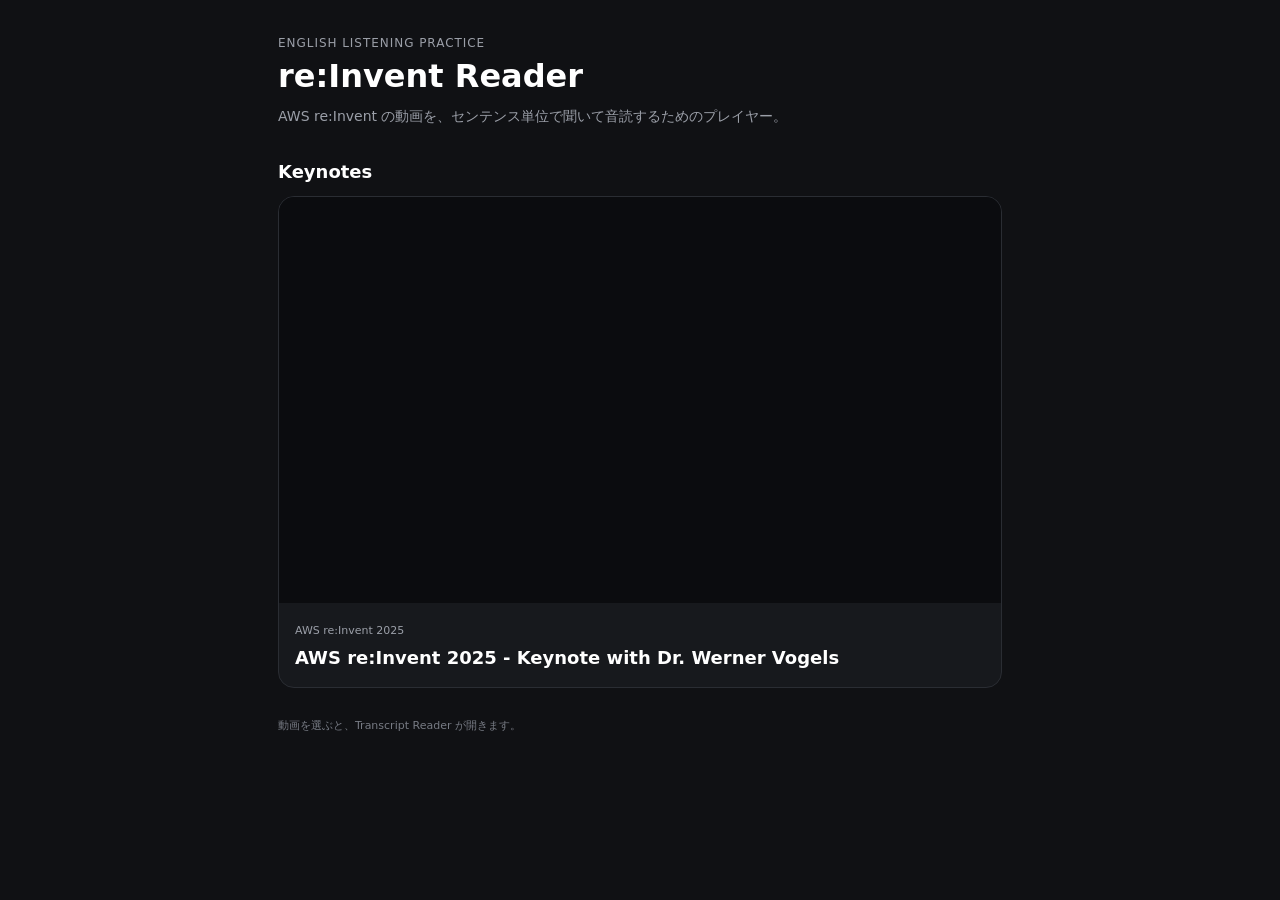
==== commit e81d14fa: "Separate index HTML, CSS, and JavaScript" ====
--- a/index.html
+++ b/index.html
@@ -3,42 +3,14 @@
 <head>
   <meta charset="UTF-8">
   <meta name="viewport" content="width=device-width, initial-scale=1.0">
+  <meta name="theme-color" content="#4f2eea">
+  <link rel="manifest" href="./manifest.json">
+  <link rel="icon" href="./icons/favicon.ico" sizes="any">
+  <link rel="icon" type="image/png" sizes="32x32" href="./icons/favicon-32.png">
+  <link rel="icon" type="image/png" sizes="16x16" href="./icons/favicon-16.png">
+  <link rel="apple-touch-icon" sizes="180x180" href="./icons/apple-touch-icon.png">
+  <link rel="stylesheet" href="./index.css">
   <title>re:Invent Reader</title>
-  <style>
-    * { box-sizing: border-box; }
-    :root {
-      --bg: #101114;
-      --panel: #17191d;
-      --panel2: #1d2025;
-      --text: #fff;
-      --muted: #9b9fa8;
-      --border: #2a2d33;
-      --accent: #8ab4ff;
-    }
-    html, body { margin: 0; padding: 0; background: var(--bg); color: var(--text); font-family: system-ui, -apple-system, BlinkMacSystemFont, "Segoe UI", sans-serif; }
-    body { min-height: 100vh; }
-    .app { width: 100%; max-width: 760px; margin: 0 auto; padding: 36px 18px 56px; }
-    .brand { margin-bottom: 34px; }
-    .eyebrow { color: var(--muted); font-size: 12px; letter-spacing: .08em; text-transform: uppercase; }
-    h1 { font-size: 32px; line-height: 1.15; margin: 8px 0 10px; }
-    .subtitle { margin: 0; color: var(--muted); font-size: 14px; line-height: 1.6; }
-    .section-title { font-size: 18px; margin: 0 0 14px; }
-    .grid { display: grid; gap: 14px; }
-    .card { display: block; text-decoration: none; color: inherit; background: var(--panel); border: 1px solid var(--border); border-radius: 16px; overflow: hidden; transition: transform .15s ease, border-color .15s ease, background .15s ease; }
-    .card:hover { transform: translateY(-1px); border-color: #3a3e46; background: var(--panel2); }
-    .thumb { aspect-ratio: 16 / 9; background: #0b0c0f center / cover no-repeat; }
-    .card-body { padding: 16px; }
-    .tag { display: inline-block; color: var(--muted); font-size: 11px; margin-bottom: 8px; }
-    .title { font-size: 18px; line-height: 1.4; font-weight: 700; }
-    .desc { margin-top: 8px; font-size: 13px; color: var(--muted); line-height: 1.55; }
-    .empty { padding: 24px; border: 1px dashed var(--border); border-radius: 14px; color: var(--muted); }
-    .footer { margin-top: 30px; color: #777b84; font-size: 11px; }
-    @media (max-width: 480px) {
-      .app { padding: 26px 14px 42px; }
-      h1 { font-size: 28px; }
-      .title { font-size: 17px; }
-    }
-  </style>
 </head>
 <body>
   <main class="app">
@@ -58,55 +30,6 @@
     <div class="footer">動画を選ぶと、Transcript Reader が開きます。</div>
   </main>
 
-  <script>
-    async function loadVideos() {
-      const list = document.getElementById('videoList');
-      try {
-        const response = await fetch('./videos.json', { cache: 'no-store' });
-        if (!response.ok) throw new Error(`HTTP ${response.status}`);
-        const videos = await response.json();
-        if (!Array.isArray(videos) || videos.length === 0) {
-          list.innerHTML = '<div class="empty">動画が登録されていません。</div>';
-          return;
-        }
-        list.innerHTML = '';
-        for (const video of videos) {
-          const card = document.createElement('a');
-          card.className = 'card';
-          card.href = `reader.html?video=${encodeURIComponent(video.key)}`;
-
-          const thumb = document.createElement('div');
-          thumb.className = 'thumb';
-          thumb.style.backgroundImage = `url("https://i.ytimg.com/vi/${encodeURIComponent(video.id)}/hqdefault.jpg")`;
-
-          const body = document.createElement('div');
-          body.className = 'card-body';
-
-          const tag = document.createElement('div');
-          tag.className = 'tag';
-          tag.textContent = video.category || 'AWS re:Invent';
-
-          const title = document.createElement('div');
-          title.className = 'title';
-          title.textContent = video.title;
-
-          body.append(tag, title);
-          if (video.description) {
-            const desc = document.createElement('div');
-            desc.className = 'desc';
-            desc.textContent = video.description;
-            body.appendChild(desc);
-          }
-
-          card.append(thumb, body);
-          list.appendChild(card);
-        }
-      } catch (error) {
-        console.error(error);
-        list.innerHTML = '<div class="empty">動画一覧の読み込みに失敗しました。</div>';
-      }
-    }
-    loadVideos();
-  </script>
+  <script src="./index.js"></script>
 </body>
 </html>
--- a/index.css
+++ b/index.css
@@ -0,0 +1,33 @@
+* { box-sizing: border-box; }
+:root {
+  --bg: #101114;
+  --panel: #17191d;
+  --panel2: #1d2025;
+  --text: #fff;
+  --muted: #9b9fa8;
+  --border: #2a2d33;
+  --accent: #8ab4ff;
+}
+html, body { margin: 0; padding: 0; background: var(--bg); color: var(--text); font-family: system-ui, -apple-system, BlinkMacSystemFont, "Segoe UI", sans-serif; }
+body { min-height: 100vh; }
+.app { width: 100%; max-width: 760px; margin: 0 auto; padding: 36px 18px 56px; }
+.brand { margin-bottom: 34px; }
+.eyebrow { color: var(--muted); font-size: 12px; letter-spacing: .08em; text-transform: uppercase; }
+h1 { font-size: 32px; line-height: 1.15; margin: 8px 0 10px; }
+.subtitle { margin: 0; color: var(--muted); font-size: 14px; line-height: 1.6; }
+.section-title { font-size: 18px; margin: 0 0 14px; }
+.grid { display: grid; gap: 14px; }
+.card { display: block; text-decoration: none; color: inherit; background: var(--panel); border: 1px solid var(--border); border-radius: 16px; overflow: hidden; transition: transform .15s ease, border-color .15s ease, background .15s ease; }
+.card:hover { transform: translateY(-1px); border-color: #3a3e46; background: var(--panel2); }
+.thumb { aspect-ratio: 16 / 9; background: #0b0c0f center / cover no-repeat; }
+.card-body { padding: 16px; }
+.tag { display: inline-block; color: var(--muted); font-size: 11px; margin-bottom: 8px; }
+.title { font-size: 18px; line-height: 1.4; font-weight: 700; }
+.desc { margin-top: 8px; font-size: 13px; color: var(--muted); line-height: 1.55; }
+.empty { padding: 24px; border: 1px dashed var(--border); border-radius: 14px; color: var(--muted); }
+.footer { margin-top: 30px; color: #777b84; font-size: 11px; }
+@media (max-width: 480px) {
+  .app { padding: 26px 14px 42px; }
+  h1 { font-size: 28px; }
+  .title { font-size: 17px; }
+}
